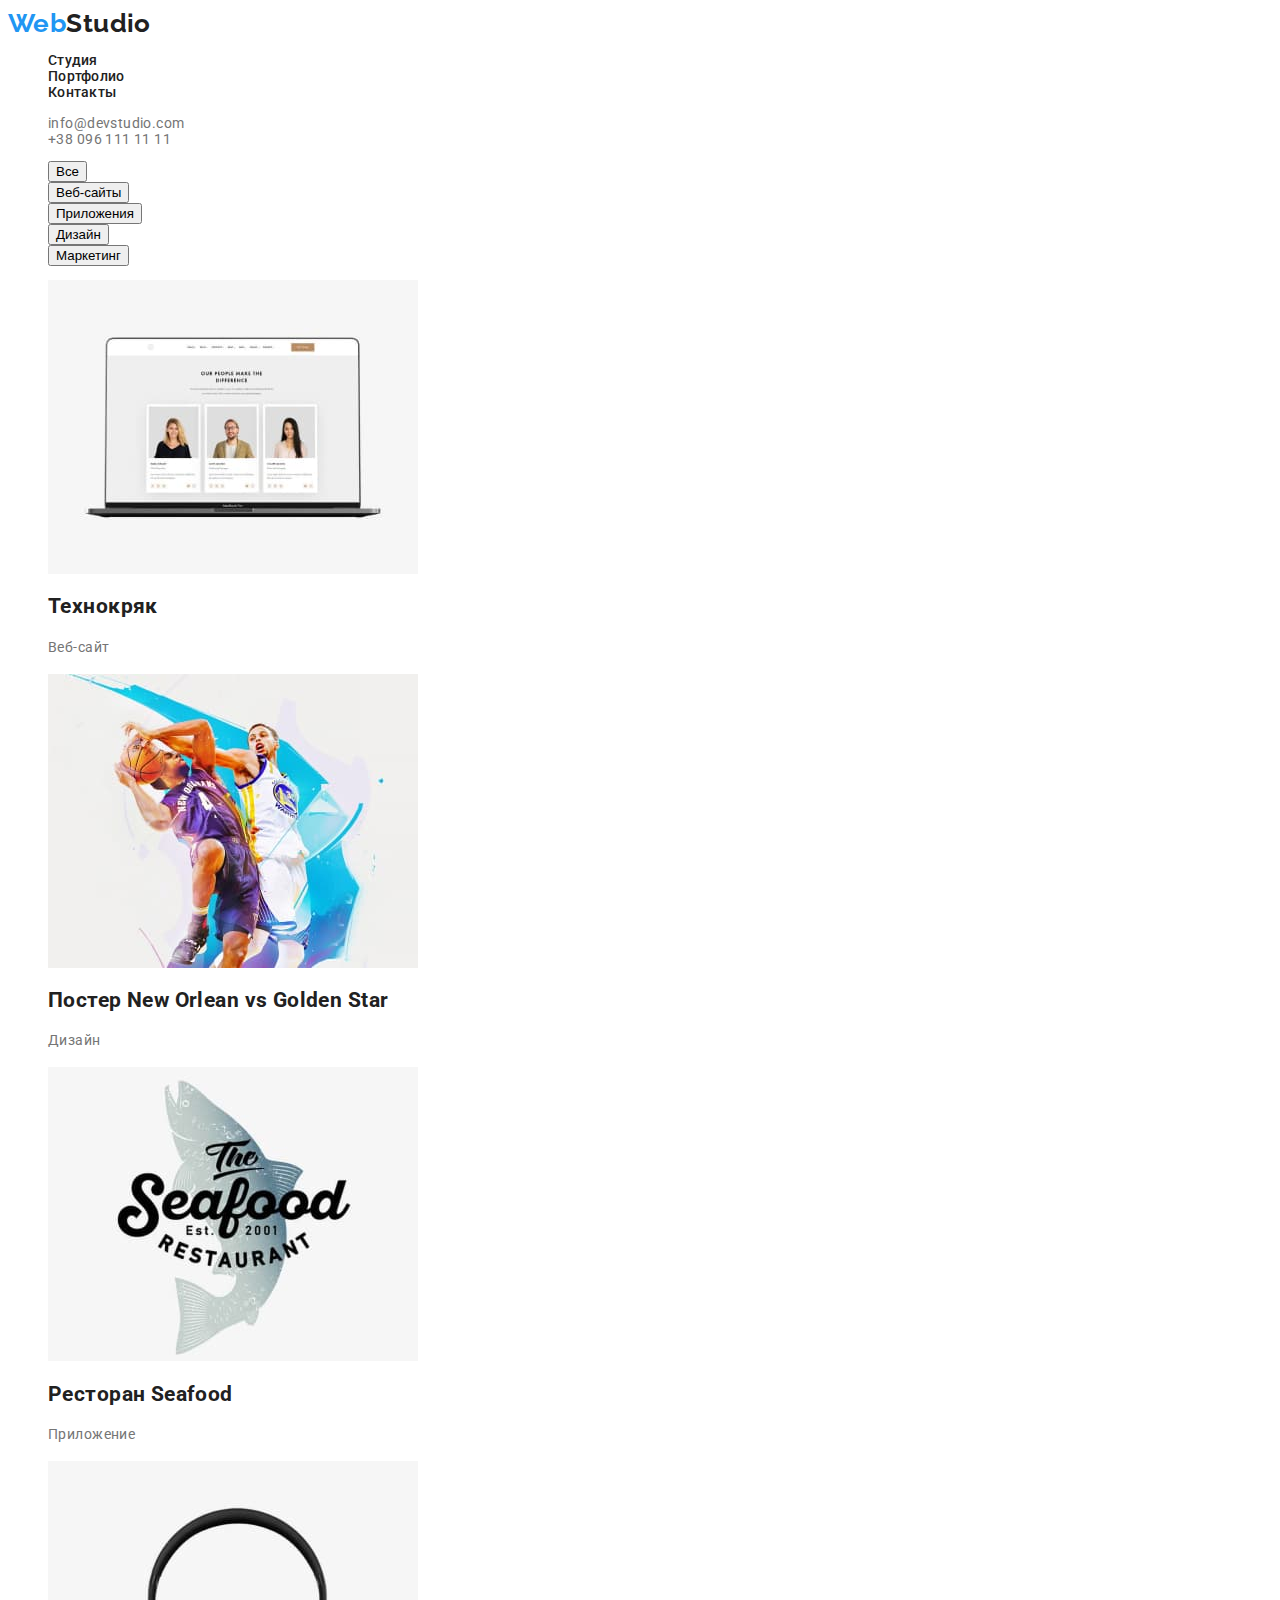
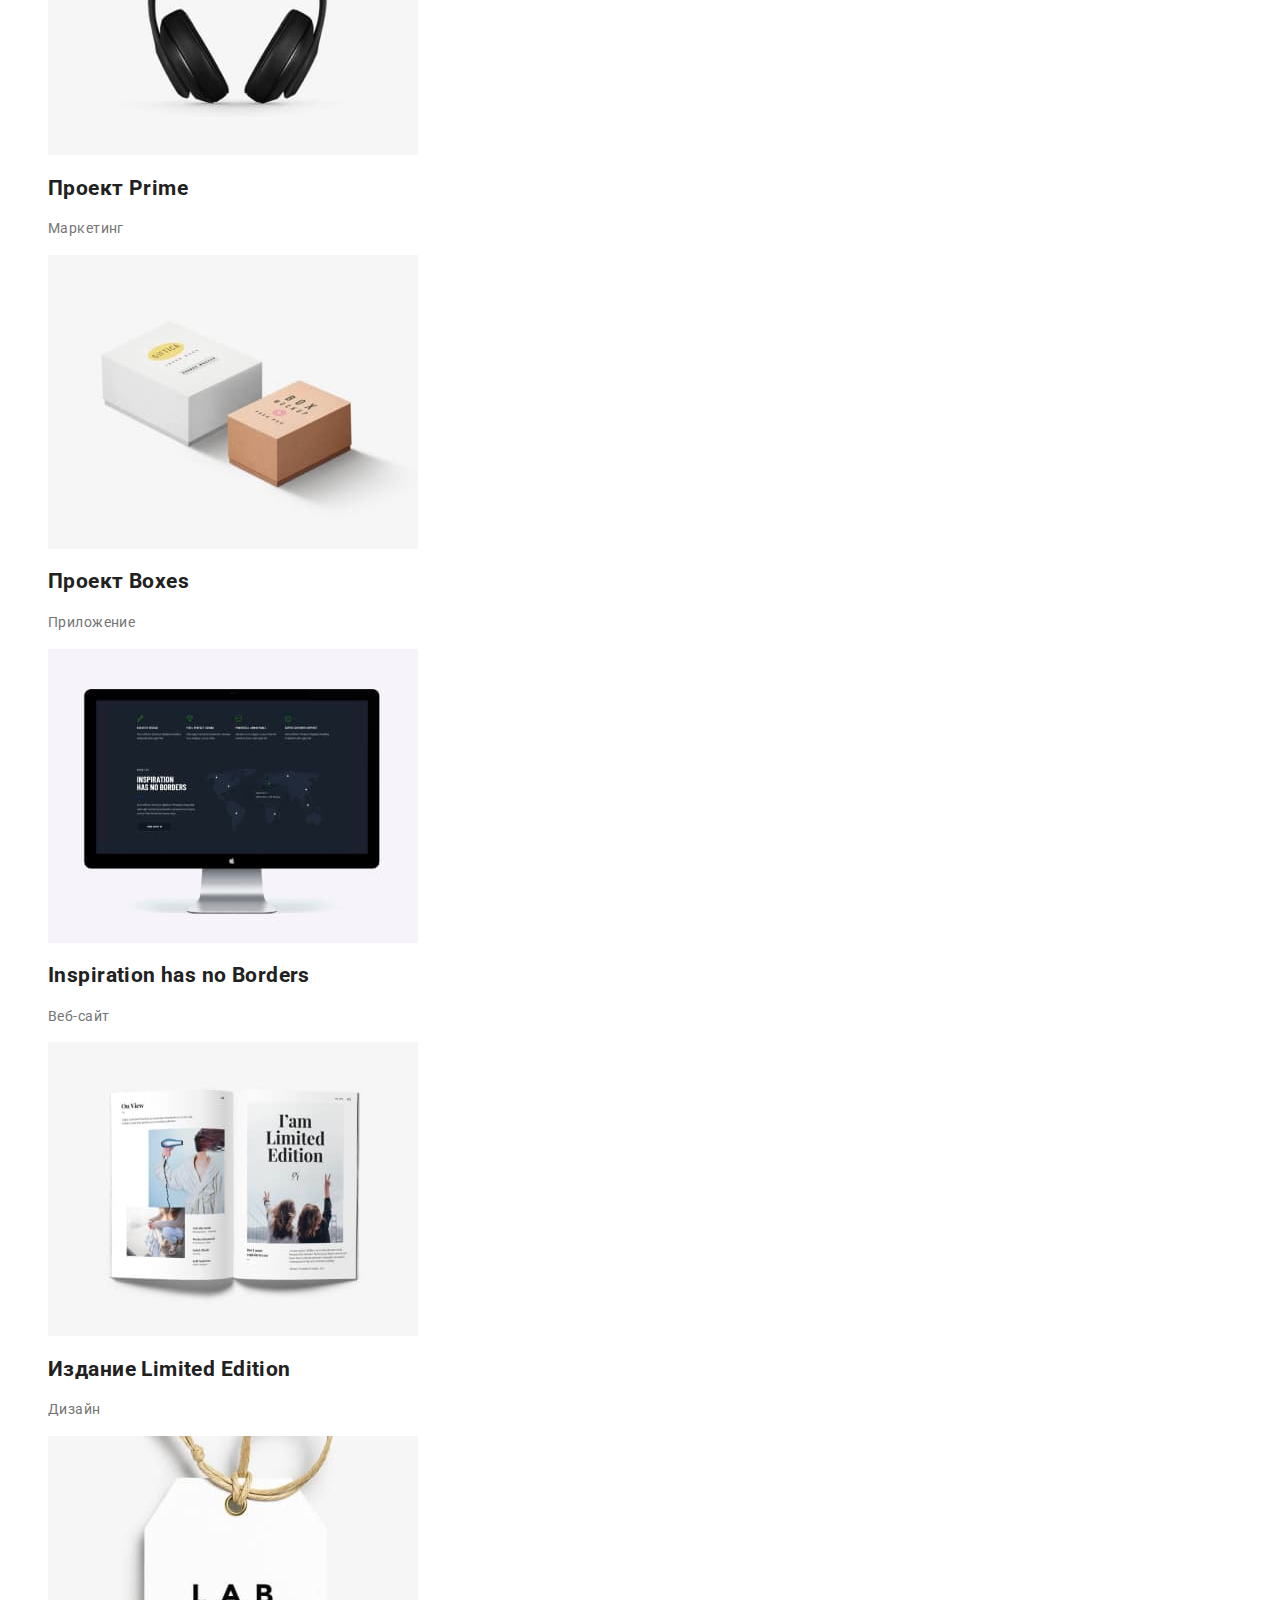
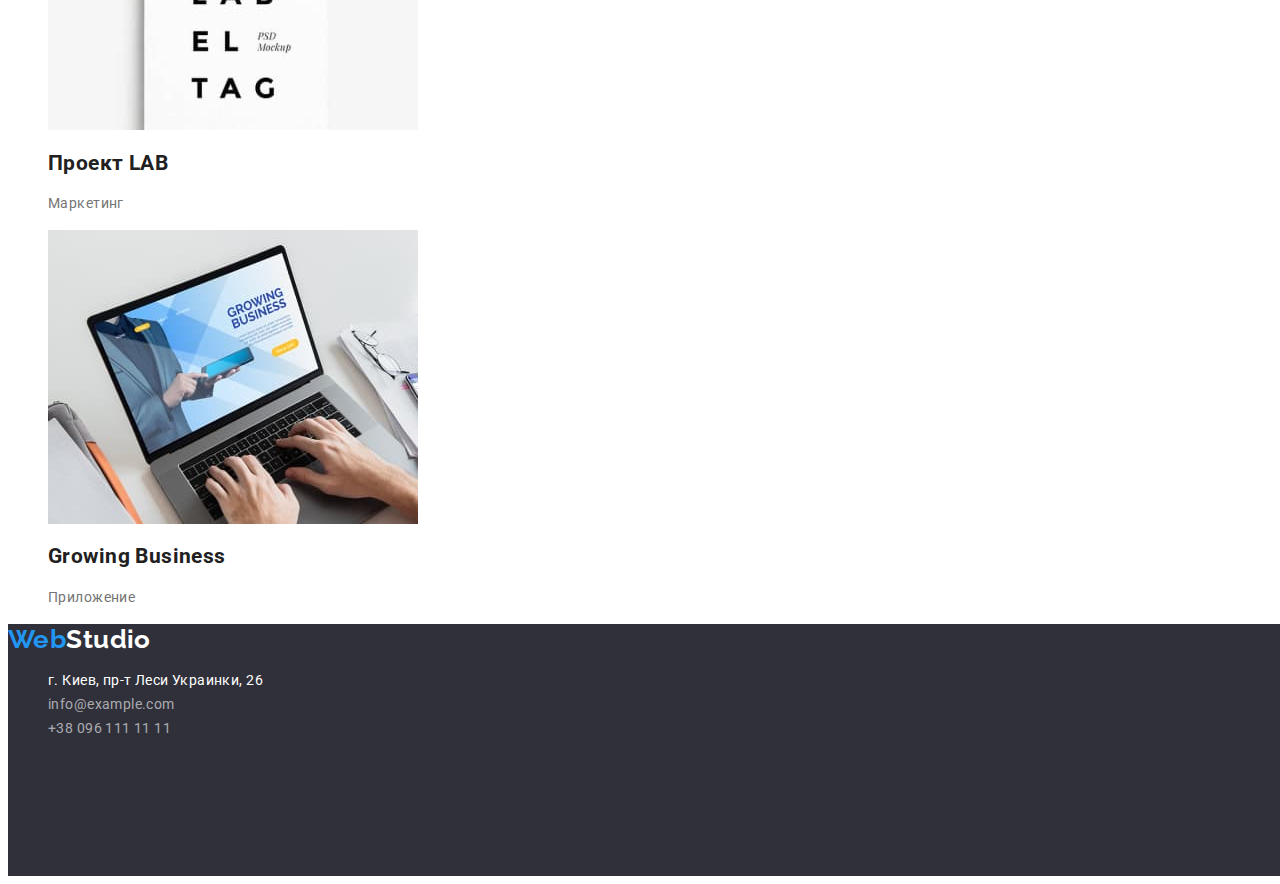
==== portfolio.html @ d1209844 "правки" ====
<!DOCTYPE html>
<html lang="ru">
<head>
	<meta charset="UTF-8">
	<link href="https://fonts.googleapis.com/css2?family=Raleway:wght@400;700&family=Roboto:wght@400;500;700;900&display=swap" rel="stylesheet">
	<link rel="stylesheet" href="./css/styles.css">
	<meta name="viewport" content="width=device-width, initial-scale=1.0">
	<title>Портфолио</title>
</head>
<body>
    <header class="header">
		<nav class="header-nav">
			<a href="" class="logo "><span>Web</span>Studio </a>
			<ul class="header-list list">
			<li><a class="link " target="_blank" href="./index.html" > Студия</a> </li>
			<li><a class="link link-nav" target="_blank" href="./portfolio.html" >Портфолио</a></li>			
			<li><a class="link " target="_blank" href="" >Контакты</a></li>
			</ul>
		</nav>
		<ul class="header-link list">
			<li ><a class="header-link-list " type="mailto:info@devstudio.com" href="" class="link">info@devstudio.com</a></li>
			<li ><a class="header-link-list " type="tel:+380961111111" href="" class="link"> +38 096 111 11 11</a></li>
		</ul>

	</header>
<main>
    <section>
    <h1 class="visually-hidden">Примеры работ</h1>
    
    <ul class=" list ">
        <li ><button class="portfolio-btn" type="button">Все</button></li>
        <li ><button class="portfolio-btn" type="button">Веб-сайты</button></li>
        <li ><button class="portfolio-btn" type="button">Приложения</button></li>
        <li ><button class="portfolio-btn" type="button">Дизайн</button></li>
        <li ><button class="portfolio-btn" type="button">Маркетинг</button></li>
    </ul>

    <ul class="portfolio-list list">
        <li><a class="portfolio-link" href="">
            <img src="./images/portfolio/portfolio1.jpg" width="370px" alt="примеры работ">
            <h2 class="portfolio-title">Технокряк</h2>
            <p class="portfolio-text">Веб-сайт</p>
        </a></li>

        <li><a class="portfolio-link" href="">
            <img src="./images/portfolio/portfolio2.jpg" width="370px" alt="примеры работ">
            <h2 class="portfolio-title">Постер New Orlean vs Golden Star</h2>
            <p class="portfolio-text">Дизайн</p>
        </a></li>

        <li>
            <a class="portfolio-link" href=""><img src="./images/portfolio/portfolio3.jpg" width="370px" alt="примеры работ">
                <h2 class="portfolio-title">Ресторан Seafood</h2>
                <p class="portfolio-text">Приложение</p>
            </a></li>

        <li><a class="portfolio-link" href="">
            <img src="./images/portfolio/portfolio4.jpg" width="370px" alt="примеры работ">
            <h2 class="portfolio-title">Проект Prime</h2>
            <p class="portfolio-text">Маркетинг</p></a></li>

        <li><a class="portfolio-link" href=""><img src="./images/portfolio/portfolio5.jpg" width="370px" alt="примеры работ">
            <h2 class="portfolio-title">Проект Boxes</h2>
            <p class="portfolio-text">Приложение</p>
            </a>
        </li>

        <li><a class="portfolio-link" href="">
            <img src="./images/portfolio/portfolio6.jpg" width="370px" alt="примеры работ">
            <h2 class="portfolio-title">Inspiration has no Borders</h2>
            <p class="portfolio-text">Веб-сайт</p>
            </a>
        </li>

        <li><a class="portfolio-link" href=""><img src="./images/portfolio/portfolio7.jpg" width="370px" alt="примеры работ">
            <h2 class="portfolio-title">Издание Limited Edition</h2>
            <p class="portfolio-text">Дизайн</p>
            </a>
        </li>

        <li><a class="portfolio-link" href="">
            <img src="./images/portfolio/portfolio8.jpg" width="370px" alt="примеры работ">
            <h2 class="portfolio-title">Проект LAB</h2>
            <p class="portfolio-text">Маркетинг</p></a>
        </li>

        <li><a class="portfolio-link" href=""><img src="./images/portfolio/portfolio9.jpg" width="370px" alt="примеры работ"></a>
        <h2 class="portfolio-title"> Growing Business</h2>
            <p class="portfolio-text">Приложение</p>
        </a>
        </li>
    </ul>


</section>
</main>
    <footer class="footer">
        <a href="" class="logo footer-logo"><span>Web</span>Studio </a>
        <address>
            <ul class="footer-list list">
                <li ><a class="link address"href="https://bit.ly/3pXMvUd" target="_blank" rel="noopener noreferrer">г. Киев, пр-т
                        Леси Украинки, 26</a> </li>
                <li><a class="link footer-address" href="mailto:info@devstudio.com">info@example.com</a> </li>
                <li><a class="link footer-address" href="tel:+380961111111">+38 096 111 11 11</a> </li>
            </ul>
        </address>
    
    </footer>
    
</body>
---- css/styles.css ----
:root{
  --general-color:#212121;
  --aсcent-color:#2196F3;
  --background-сolor: #2F303A ;
  --text-color:#757575;
  --litter-color-white:#ffffff;

}

body{
  font-family: 'Roboto';
  font-style: normal;
  font-size: 14px;
  letter-spacing: 0.03em;
  color: var(--general-color);
  background-color: var(--litter-color-white);
}
.visually-hidden {
  position: absolute;
  width: 1px;
  height: 1px;
  margin: -1px;
  border: 0;
  padding: 0;
  
  white-space: nowrap;
  clip-path: inset(100%);
  clip: rect(0 0 0 0);
  overflow: hidden;
}
.list{
  list-style: none;
}

.link{
  color: var(--general-color);
  text-decoration: none;
}
.link:hover, 
.link:focus{
  color:var(--aсcent-color) ;
}

.top-title{
font-weight: 700;
font-size: 36px;
line-height: 1.16;
text-align: center;
}


/* --------HEADER-------- */
.logo{
 text-decoration: none;
 font-family: 'Raleway', sans-serif;
font-weight: 700;
font-size: 26px;
line-height: 1.19;
color: var(--general-color);
}

.link-nav:active{
  color: var(--aсcent-color);
}

span{
  color:var(--aсcent-color) ;
}

.header-list{
  font-weight: 500;
color: var(--general-color);
line-height: 1.14;
letter-spacing: 0.02em;
}
.header-link-list{
  text-decoration: none;
  color: var(--text-color);
}
.header-link-list:hover{
  color: var(--aсcent-color);
}

/* ------business_idea------- */
.business_idea{
  
background-color:var(--background-сolor) ;
}

.idea-title{
  font-weight: 900;
  font-size: 44px;
  line-height: 1.36;
  
  text-align: center;
  letter-spacing: 0.06em;
  text-transform: uppercase;
  
  color: var(--litter-color-white);

}
.btn{
  background-color: var(--aсcent-color);
  font-family:inherit ;
  font-weight: 700;
  font-size: 16px;
  line-height: 1.88;
  
  
  display: flex;
  align-items: center;
  text-align: center;
  letter-spacing: 0.06em;
  
  color: var(--litter-color-white);

}
/* -------PLAN------- */
.plan-title{
font-weight: 700;
font-size: 14px;
line-height: 16px;
letter-spacing: 0.03em;
text-transform: uppercase;
}

p{

font-size: 14px;
line-height: 1.71;

letter-spacing: 0.03em;

color: var(--text-color);
}
/*---------PRISE-----------  */


/* -----------OUR-TEAM------------ */

.team-title-text{
  font-family: 'Roboto';
font-style: normal;
font-weight: 500;
font-size: 16px;
line-height: 1.18;
letter-spacing: 0.03em;
color: var(--general-color);
}
 .team-text{
  font-family: 'Roboto';
  font-style: normal;
  font-size: 16px;
  line-height: 1.18;
  letter-spacing: 0.03em;
  color: var(--text-color);
 }

 /* --------FOOTER------ */
 .footer{
  width: 1600px;
  height: 252px;
  left: 0px;
  top: 2097px;
  
  background: var(--background-сolor);
}
.footer-logo{
color: var(--litter-color-white);
}

.footer-address{
font-size: 14px;
line-height: 1.71;
letter-spacing: 0.03em;
color: rgba(255, 255, 255, 0.6);
}

.address{
font-size: 14px;
line-height: 1.71;
letter-spacing: 0.03em;

color: var(--litter-color-white);
}

.address,
.footer-address{
  font-style:normal;
}

/* -------------PORTFOLIO--------------------- */


.portfolio-btn:hover{
  color: var(--litter-color-white);
  background-color: var(--aсcent-color);

}
.portfolio-btn:focus{
  color: var(--litter-color-white);
  background-color: var(--aсcent-color);

}
 .portfolio-link{
  text-decoration: none;
  color: var(--general-color);
}
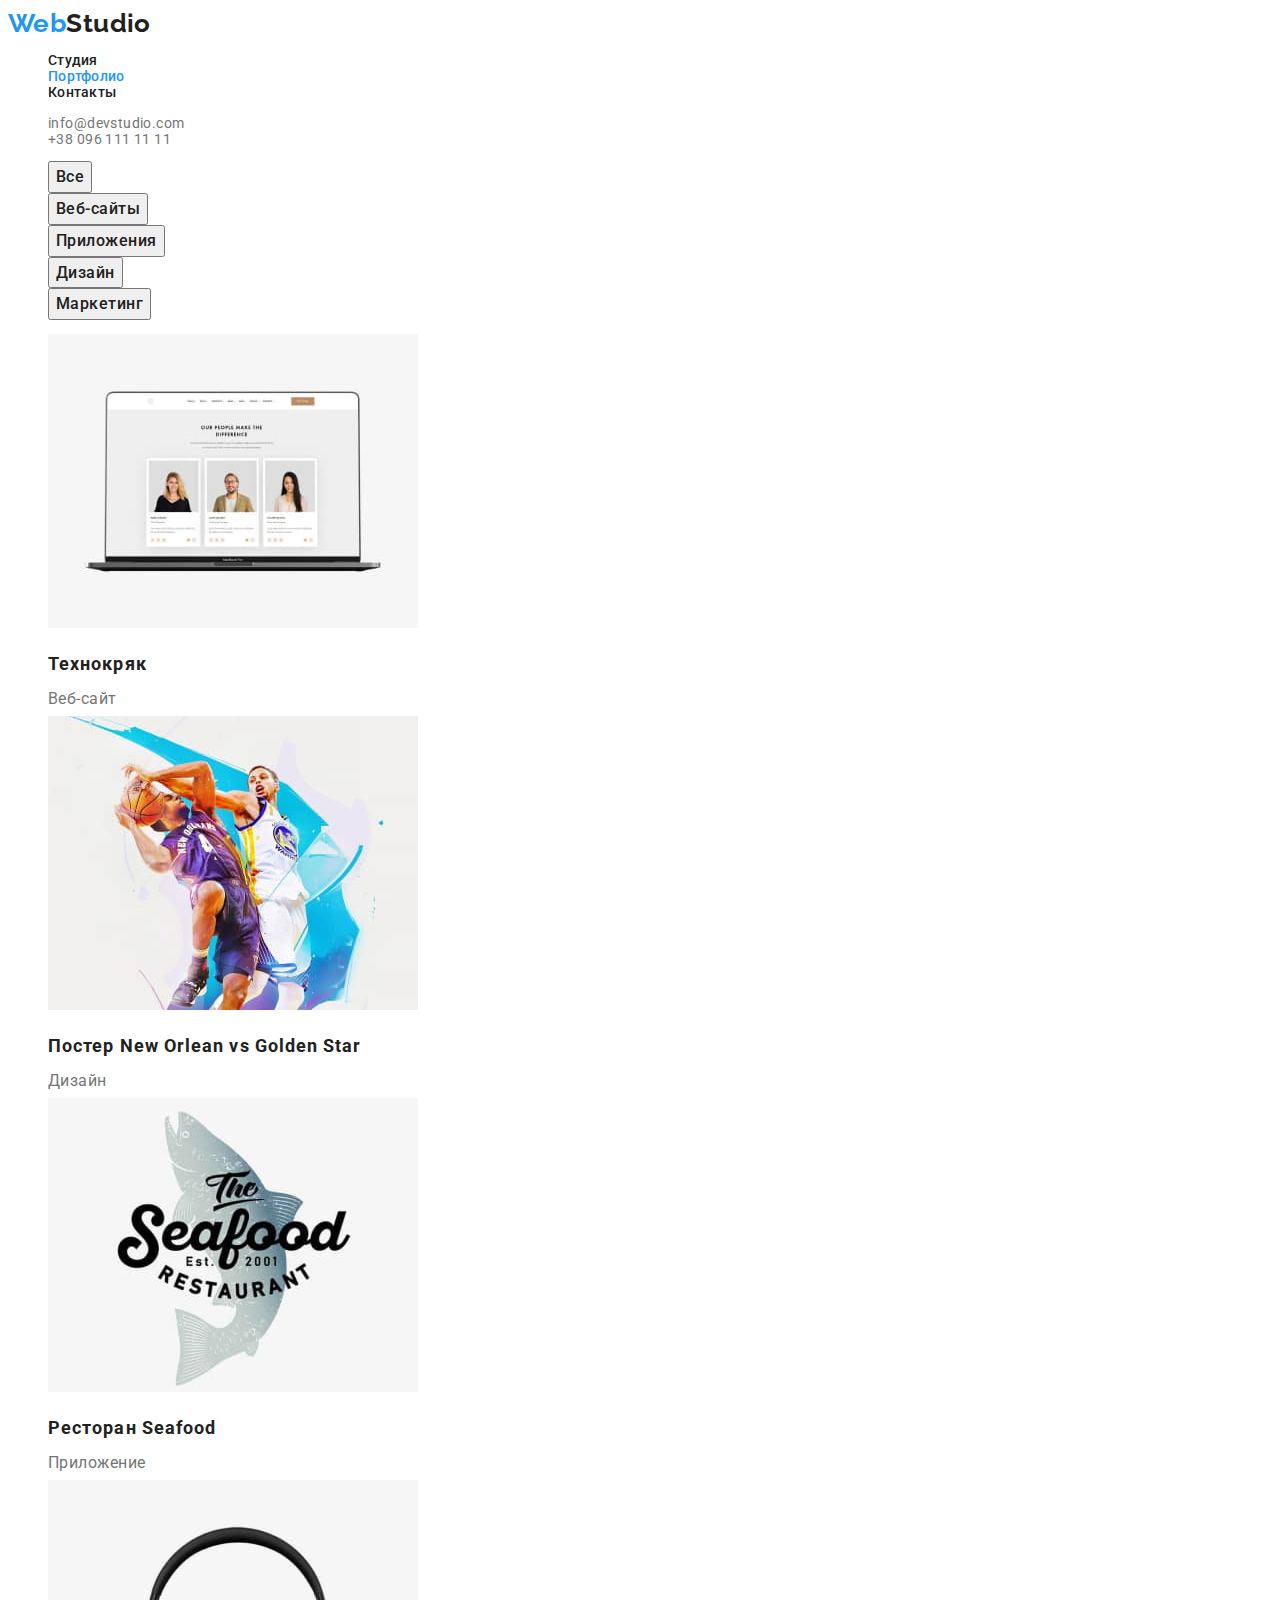
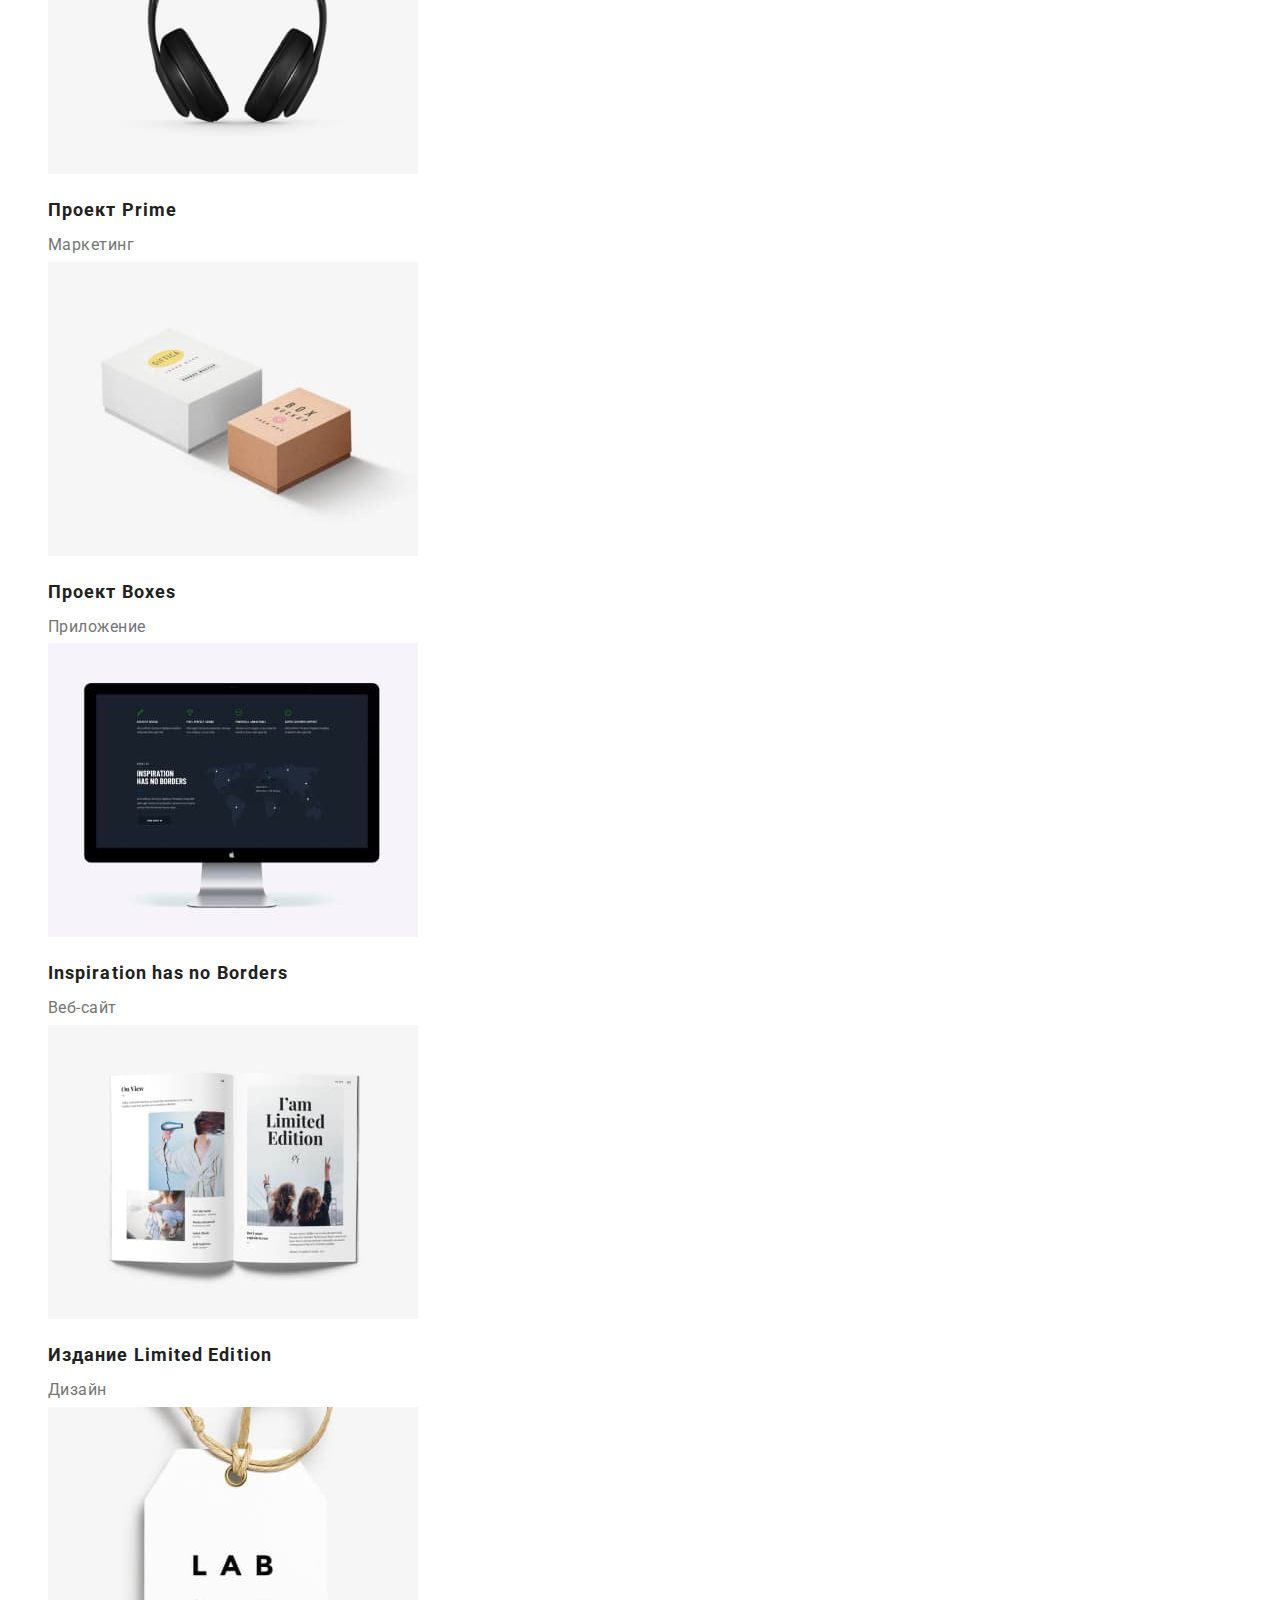
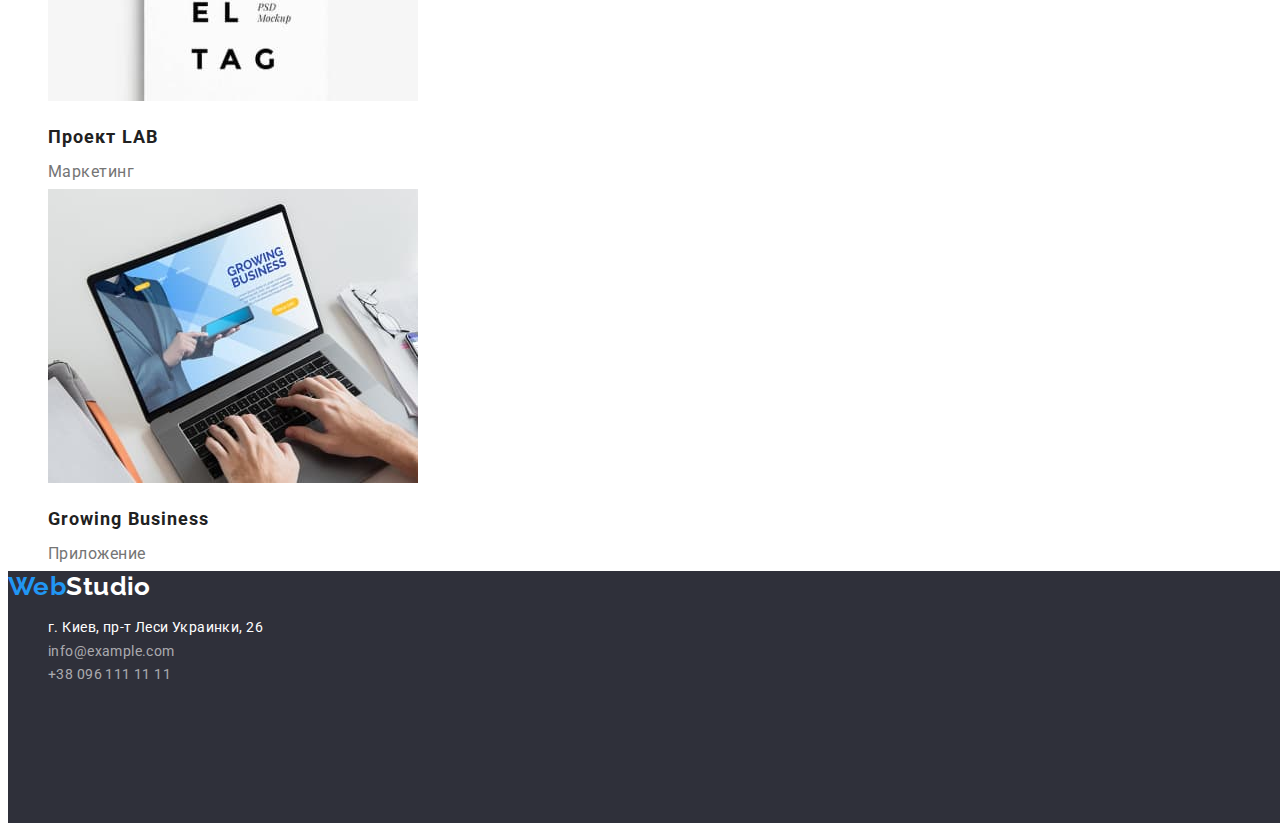
==== commit cad59c3c: "правки" ====
--- a/portfolio.html
+++ b/portfolio.html
@@ -13,13 +13,13 @@
 			<a href="" class="logo "><span>Web</span>Studio </a>
 			<ul class="header-list list">
 			<li><a class="link " target="_blank" href="./index.html" > Студия</a> </li>
-			<li><a class="link link-nav" target="_blank" href="./portfolio.html" >Портфолио</a></li>			
+			<li><a class="link currentlink" target="_blank" href="./portfolio.html" >Портфолио</a></li>			
 			<li><a class="link " target="_blank" href="" >Контакты</a></li>
 			</ul>
 		</nav>
 		<ul class="header-link list">
-			<li ><a class="header-link-list " type="mailto:info@devstudio.com" href="" class="link">info@devstudio.com</a></li>
-			<li ><a class="header-link-list " type="tel:+380961111111" href="" class="link"> +38 096 111 11 11</a></li>
+			<li ><a class="header-link-list " href="mailto:info@devstudio.com">info@devstudio.com</a></li>
+			<li ><a class="header-link-list " href="tel:+380961111111"> +38 096 111 11 11</a></li>
 		</ul>
 
 	</header>
@@ -84,7 +84,7 @@
             <p class="portfolio-text">Маркетинг</p></a>
         </li>
 
-        <li><a class="portfolio-link" href=""><img src="./images/portfolio/portfolio9.jpg" width="370px" alt="примеры работ"></a>
+        <li><a class="portfolio-link" href=""> <img src="./images/portfolio/portfolio9.jpg" width="370px" alt="примеры работ">
         <h2 class="portfolio-title"> Growing Business</h2>
             <p class="portfolio-text">Приложение</p>
         </a>
@@ -98,10 +98,10 @@
         <a href="" class="logo footer-logo"><span>Web</span>Studio </a>
         <address>
             <ul class="footer-list list">
-                <li ><a class="link address"href="https://bit.ly/3pXMvUd" target="_blank" rel="noopener noreferrer">г. Киев, пр-т
+                <li ><a class="link address" href="https://bit.ly/3pXMvUd" target="_blank" rel="noopener noreferrer">г. Киев, пр-т
                         Леси Украинки, 26</a> </li>
-                <li><a class="link footer-address" href="mailto:info@devstudio.com">info@example.com</a> </li>
-                <li><a class="link footer-address" href="tel:+380961111111">+38 096 111 11 11</a> </li>
+                <li><a class="link footer-address" href="mailto/info@devstudio.com">info@example.com</a> </li>
+                <li><a class="link footer-address" href="tel/+380961111111">+38 096 111 11 11</a> </li>
             </ul>
         </address>
     
--- a/css/styles.css
+++ b/css/styles.css
@@ -60,9 +60,10 @@
 color: var(--general-color);
 }
 
-.link-nav:active{
+.currentlink{
   color: var(--aсcent-color);
 }
+
 
 span{
   color:var(--aсcent-color) ;
@@ -192,6 +193,17 @@
 
 /* -------------PORTFOLIO--------------------- */
 
+.portfolio-btn{
+  cursor: pointer;
+font-family: inherit;
+font-style: normal;
+font-weight: 500;
+font-size: 16px;
+line-height: 1.62;
+letter-spacing: 0.03em;
+color:var(--general-color);
+
+}
 
 .portfolio-btn:hover{
   color: var(--litter-color-white);
@@ -208,5 +220,17 @@
   color: var(--general-color);
 }
 
-
-
+.portfolio-title{
+
+font-weight: 700;
+font-size: 18px;
+line-height: 2;
+letter-spacing: 0.06em;
+color:var(--general-color)
+}
+
+.portfolio-text{
+font-size: 16px;
+line-height: 1.88px;
+color: var(--text-color);
+}